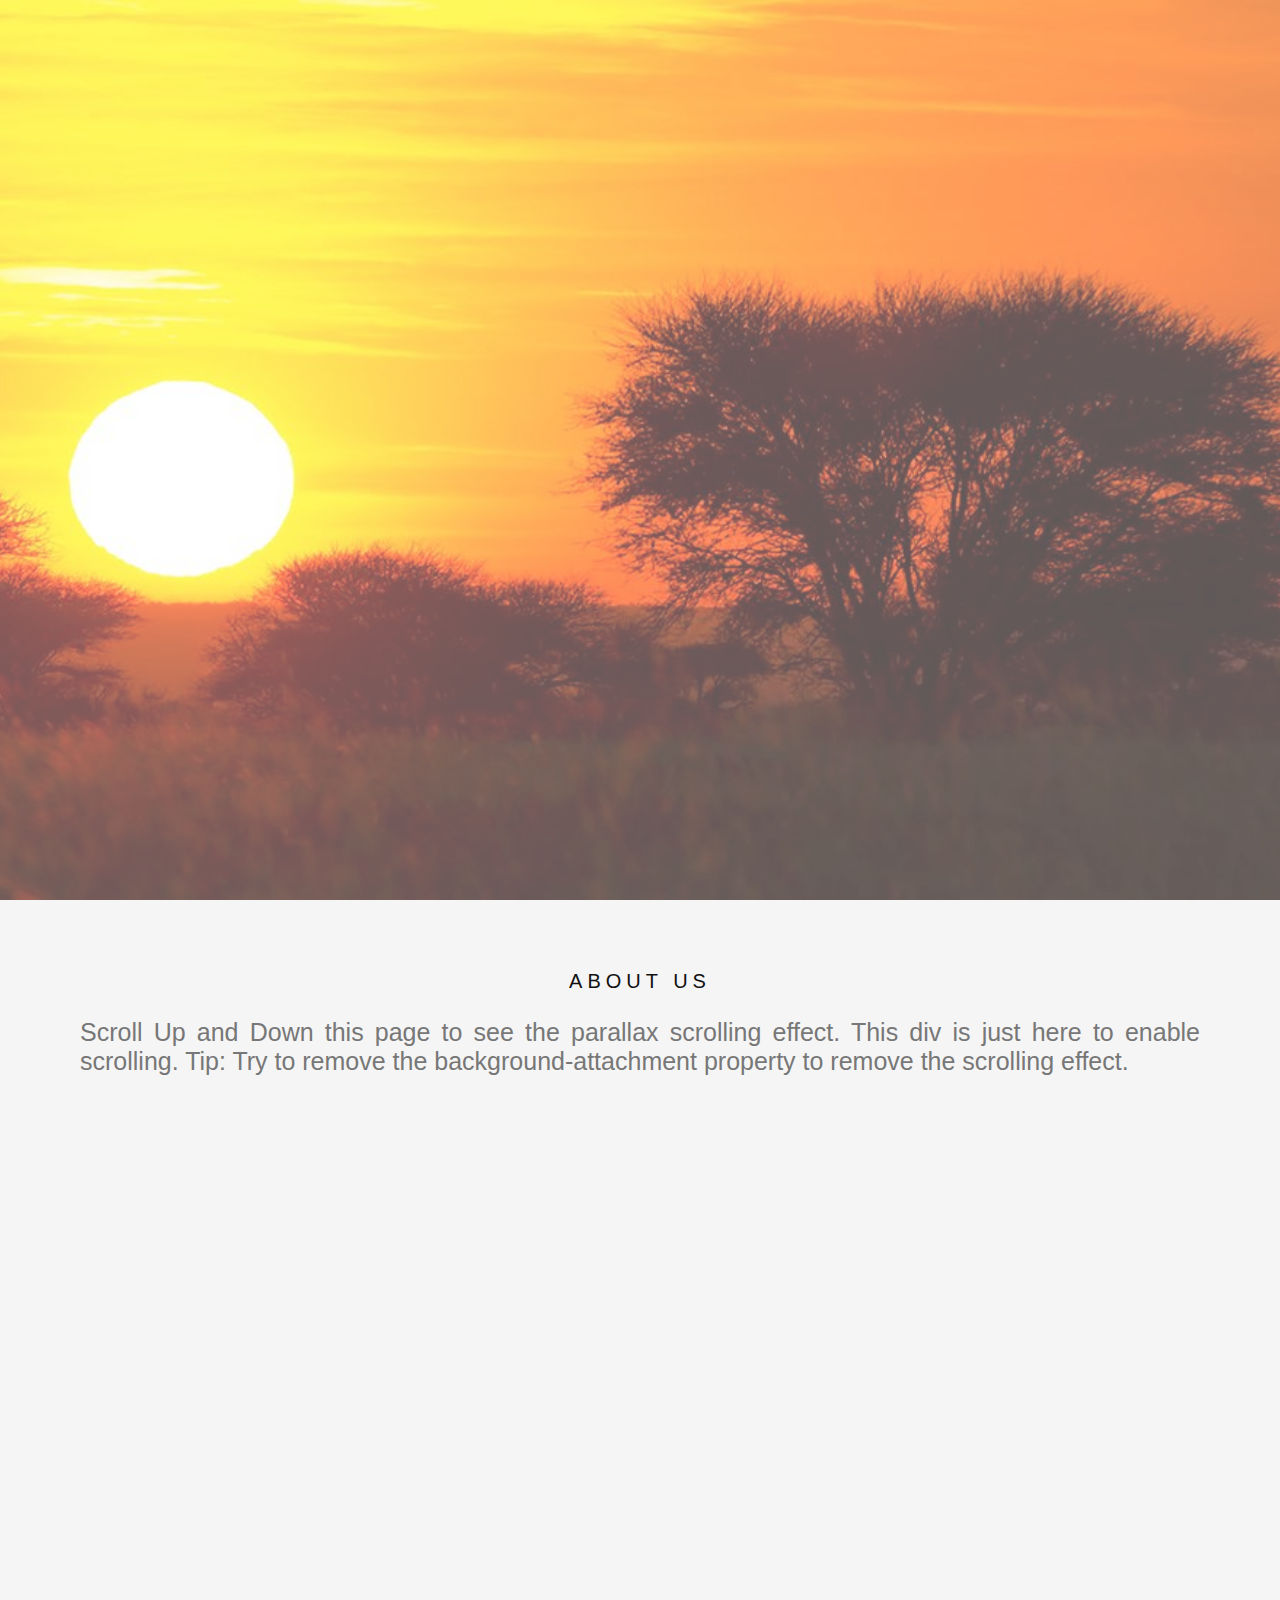
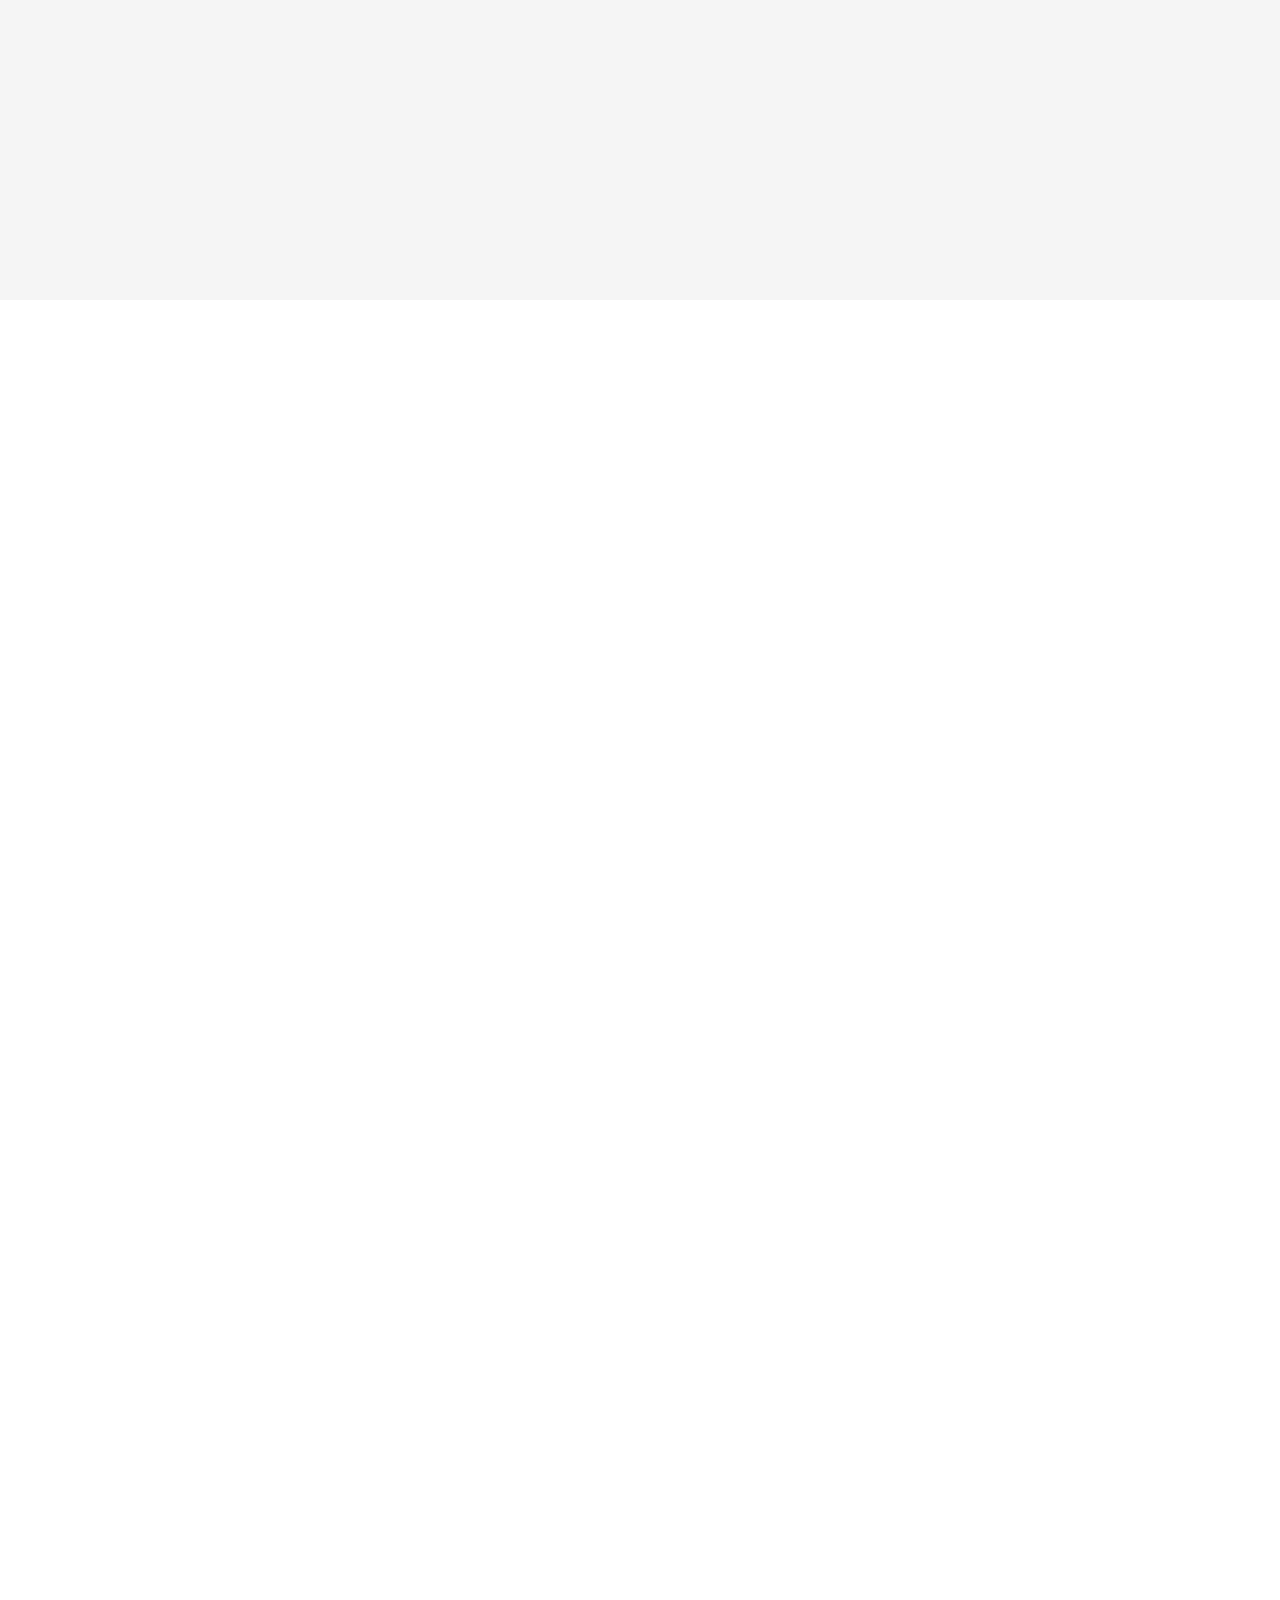
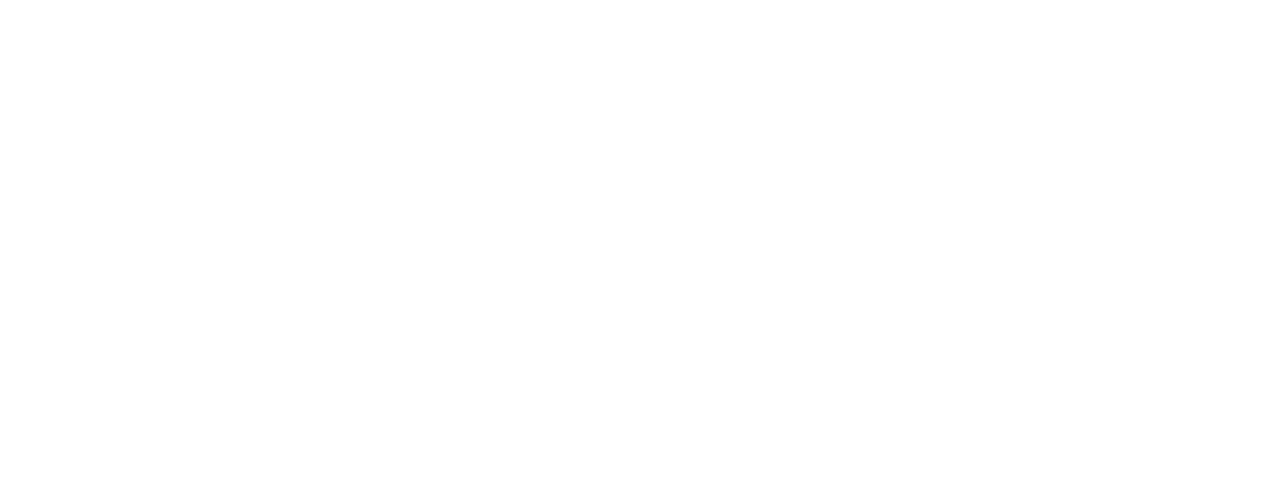
==== html project/example.html @ 8ca65aab "Add files via upload" ====
<!DOCTYPE html>
<html lang="en">
  <head>
    <meta charset="UTF-8" />
    <meta name="viewport" content="width=device-width, initial-scale=1.0" />
    <link rel="stylesheet" href="css sheet/styles.css" />
    <title>Document</title>
  </head>
  <body>
    <div class="parallax1"></div>

    <div class="about">
      <h3>About Us</h3>
      <p>
        Scroll Up and Down this page to see the parallax scrolling effect. This
        div is just here to enable scrolling. Tip: Try to remove the
        background-attachment property to remove the scrolling effect.
      </p>
    </div>

    <div class="parallax1"></div>
    <div class="parallax2"></div>
  </body>
</html>
---- html project/css sheet/styles.css ----
body,
html {
  height: 100%;
  margin: 0;
  font: 400 15px/1.8 "Lato", sans-serif;
  color: #777;
}

.parallax1 {
  /* The image used */
  background-image: url("new.jpg");

  /* Full height */
  height: 100%;

  /* Create the parallax scrolling effect */
  position: relative;
  opacity: 0.65;
  background-attachment: fixed;
  background-position: top;
  background-repeat: no-repeat;
  background-size: cover;
}
h3 {
  text-align: center;
  letter-spacing: 5px;
  text-transform: uppercase;
  font: 20px "Lato", sans-serif;
  color: #111;
}
.about {
  height: 100%;
  background-color: whitesmoke;
  font-size: 36px;
  padding: 50px 80px;
  text-align: justify;
  align-content: bottom;
}
.about p {
  font: 15px "Lato", sans-serif;
  color: #777;
  font-size: 25px;
}
.parallax2 {
  /* The image used */
  background-image: url("funn.jpg");

  /* Full height */
  height: 100%;

  /* Create the parallax scrolling effect */
  position: relative;
  opacity: 0.65;
  background-attachment: fixed;
  background-position: center;
  background-repeat: no-repeat;
  background-size: cover;
}
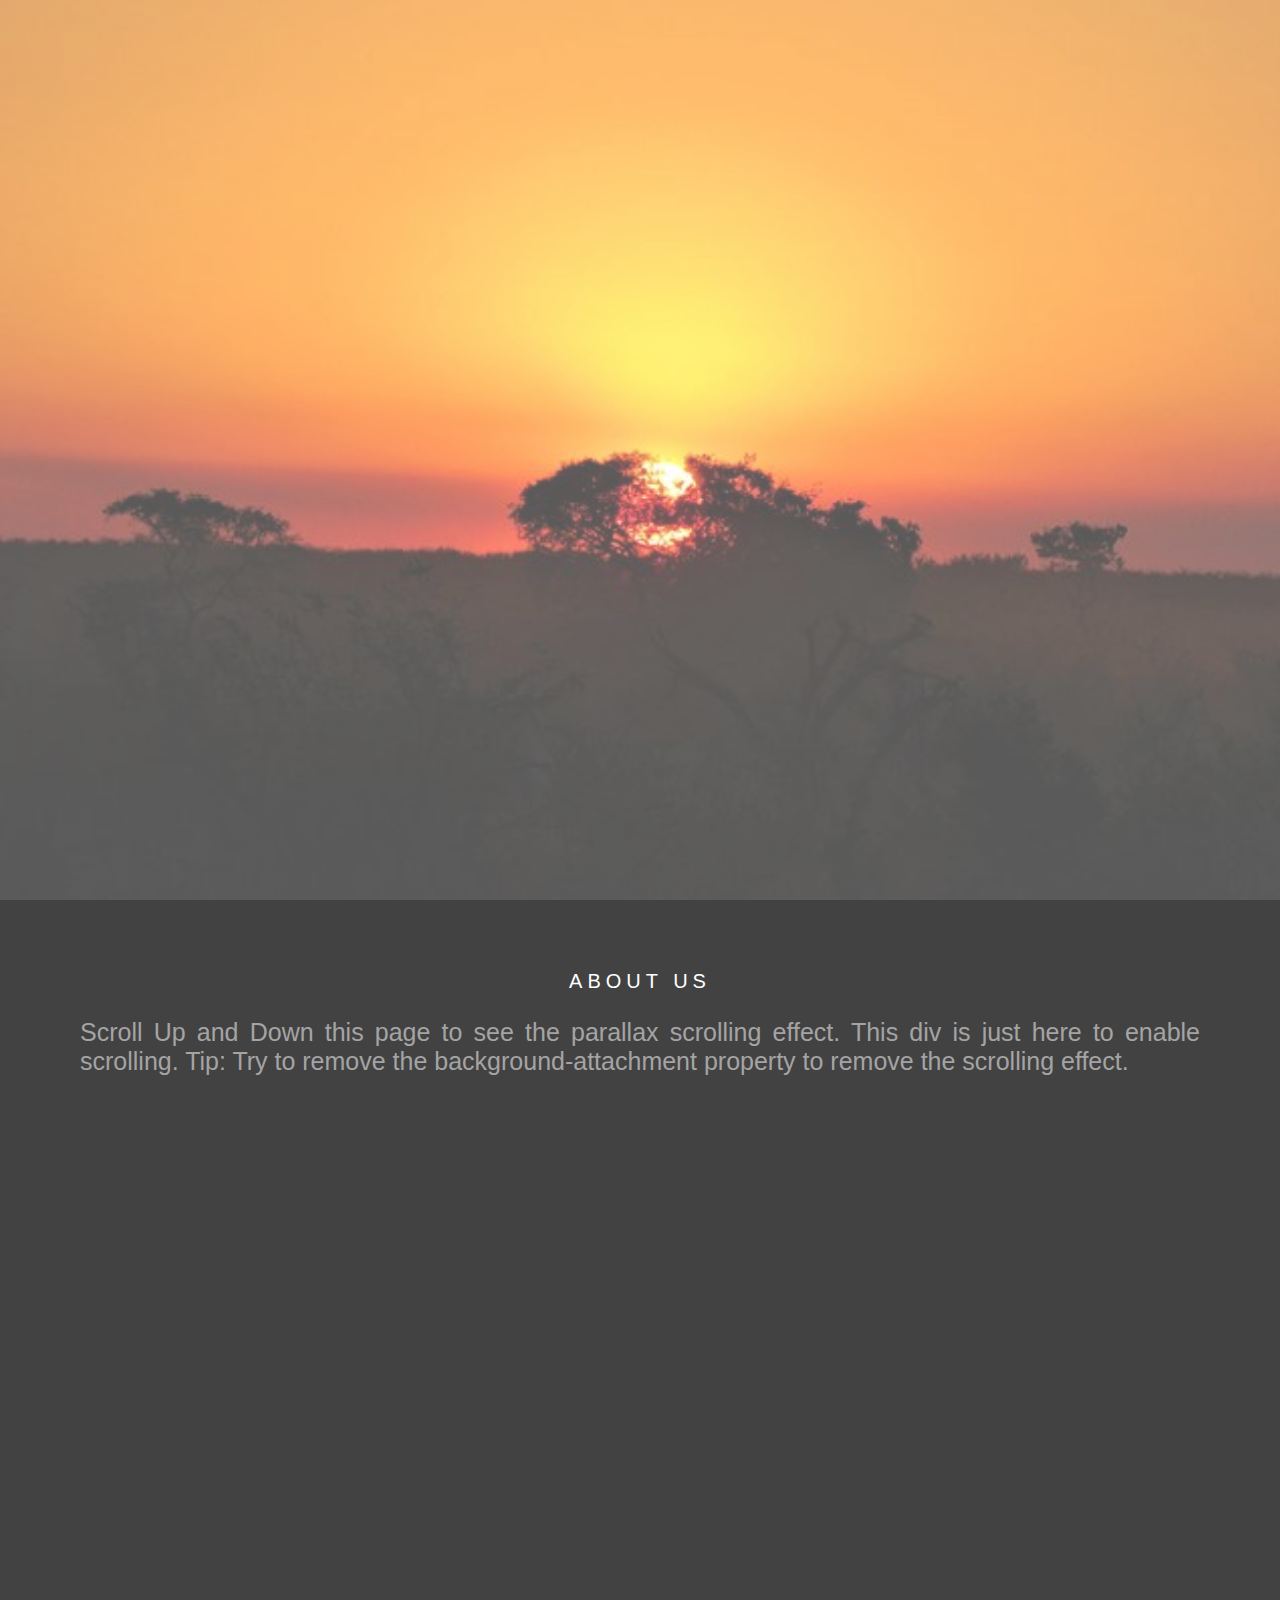
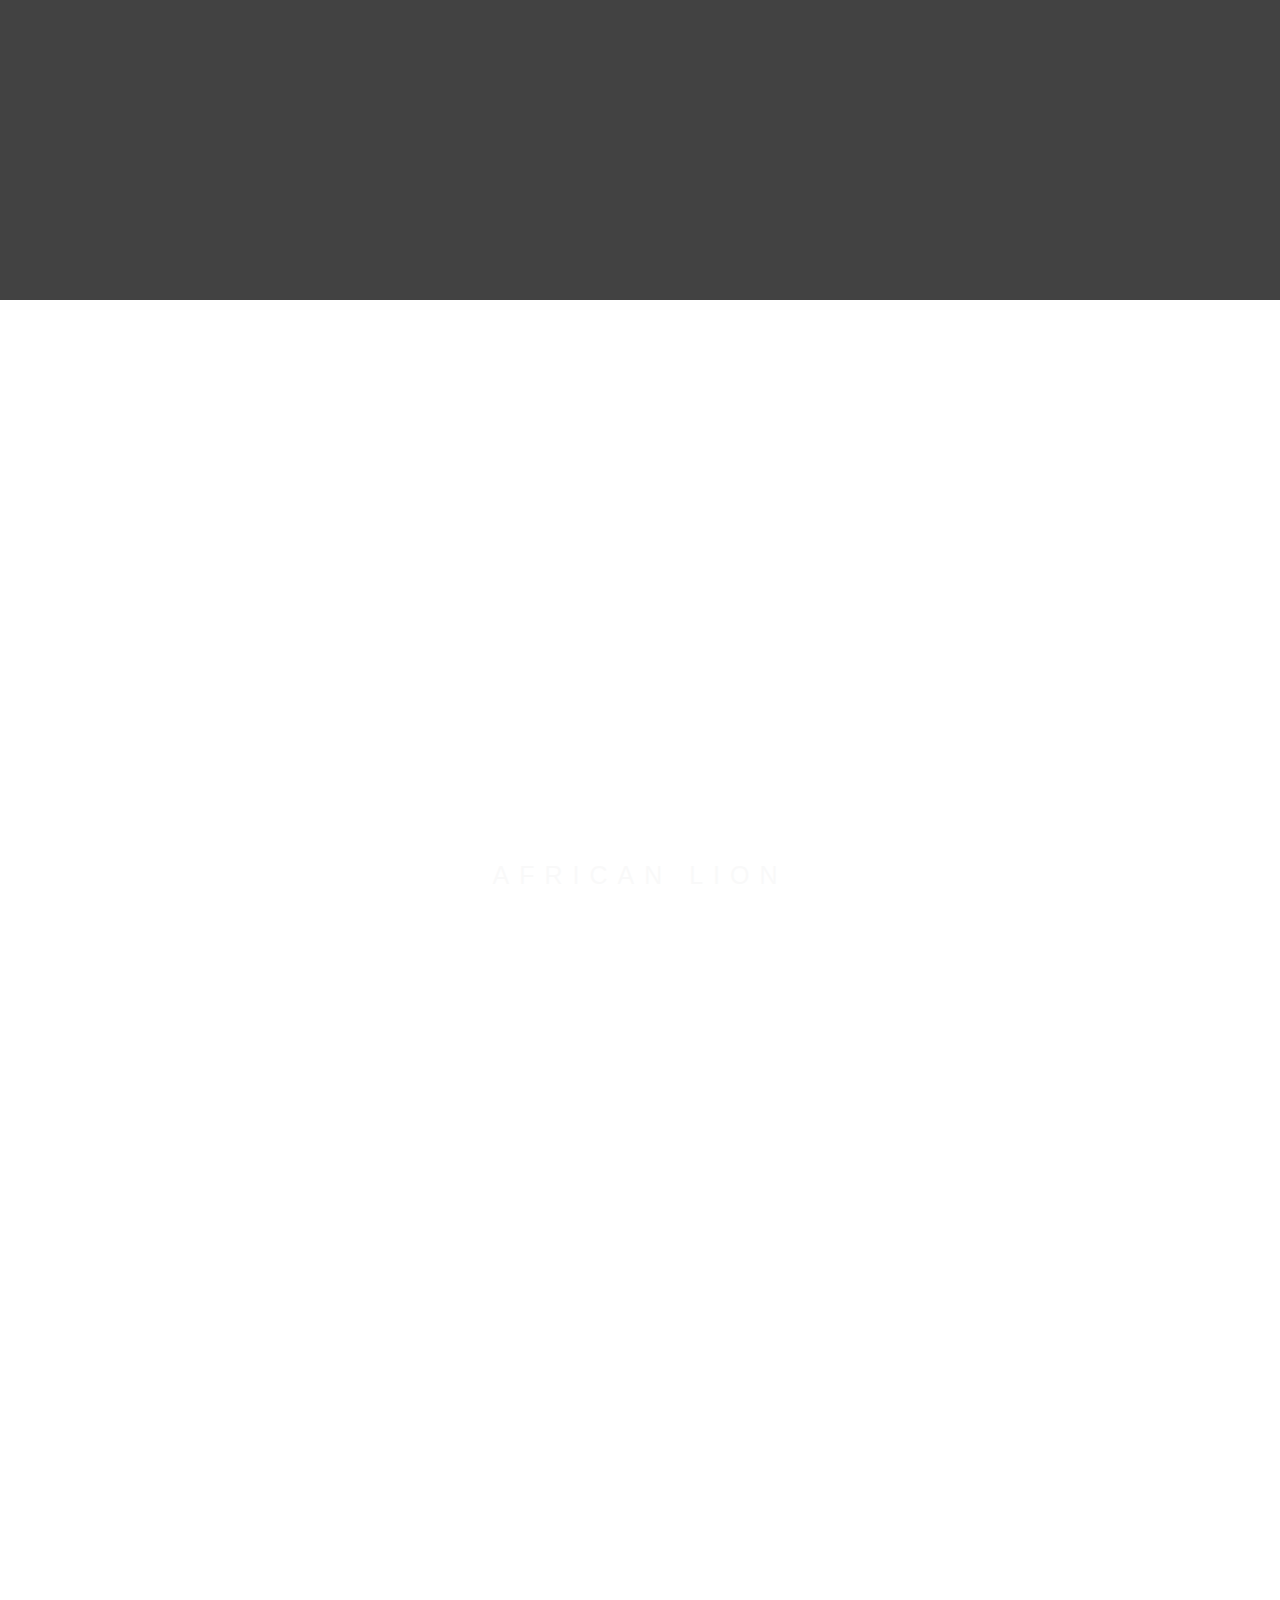
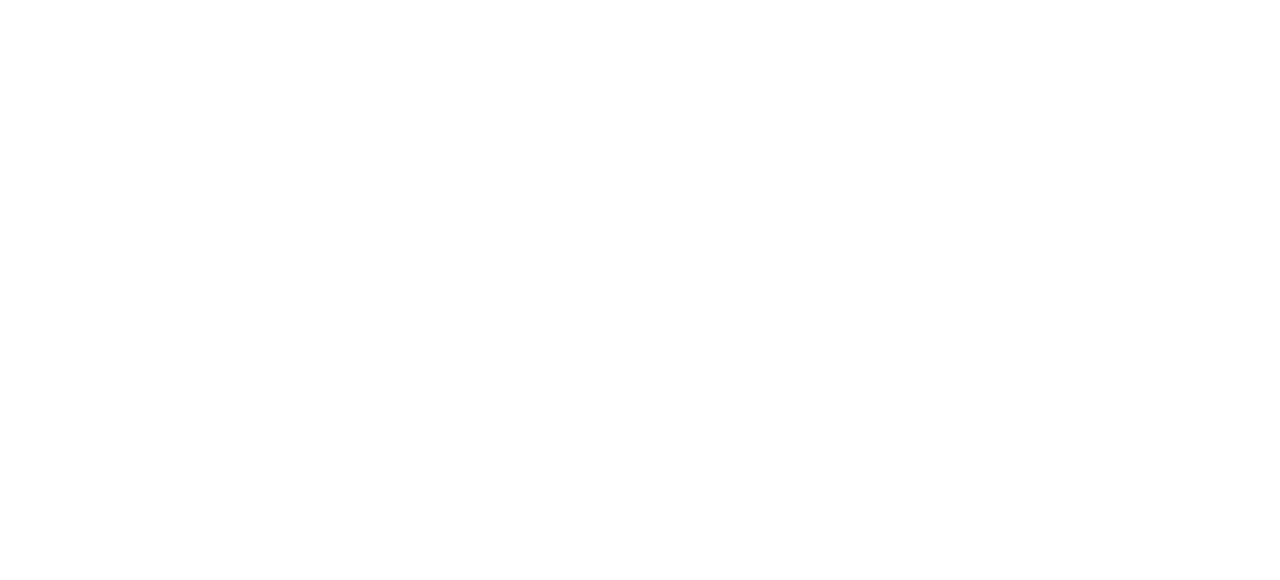
==== commit dc84e590: "Add files via upload" ====
--- a/html project/example.html
+++ b/html project/example.html
@@ -17,8 +17,31 @@
         background-attachment property to remove the scrolling effect.
       </p>
     </div>
-
-    <div class="parallax1"></div>
-    <div class="parallax2"></div>
+    <div class="parallax2">
+      <div class="container">
+        <span class="dropdown-hover">
+          <div class="caption">
+            <span class="border2"> AFRICAN LION </span>
+            <div class="dropdown-content">
+              <div class="container">
+                <p>
+                    <p><b>type</b>: Mammals</p>
+                    <p><b>diet</b>: Carnivore</p> 
+                    <p><b>group name</b>: Pride</p>
+                    <p><b>size</b>: <i>Head and body</i> = 1.37 to 1.98 m</p>
+                    <p><b>size</b>: <i>tail</i> = 66.67 to 100.33 cm</p> 
+                    <p><b>weight</b>: 120.20 to 190.50 kilograms</p> 
+                    <p><b>population trend</b>: Decreasing</p>
+                </p>
+              </div>
+            </div>
+          </div>
+        </span>
+      </div>
+    </div>
+    <div class="slideshow">
+        <p>White rhinos aren’t white, but slate gray to yellowish brown in color. The species name actually takes its root from Dutch, "weit" (wide), in reference to the animal's wide muzzle</p>
+        <p>Many plant species have evolved seeds that are dependent on passing through an elephant's digestive tract before they can germinate. At least one third of tree species in West African forests rely on elephants in this way for dissemination.</p>
+      </div>
   </body>
 </html>
--- a/html project/css sheet/styles.css
+++ b/html project/css sheet/styles.css
@@ -8,7 +8,7 @@
 
 .parallax1 {
   /* The image used */
-  background-image: url("new.jpg");
+  background-image: url("sunset.jpg");
 
   /* Full height */
   height: 100%;
@@ -26,11 +26,11 @@
   letter-spacing: 5px;
   text-transform: uppercase;
   font: 20px "Lato", sans-serif;
-  color: #111;
+  color: rgb(255, 255, 255);
 }
 .about {
   height: 100%;
-  background-color: whitesmoke;
+  background-color: rgb(66, 66, 66);
   font-size: 36px;
   padding: 50px 80px;
   text-align: justify;
@@ -38,15 +38,15 @@
 }
 .about p {
   font: 15px "Lato", sans-serif;
-  color: #777;
+  color: rgb(165, 164, 164);
   font-size: 25px;
 }
 .parallax2 {
   /* The image used */
-  background-image: url("funn.jpg");
+  background-image: url("lion_parallax.jpg");
 
   /* Full height */
-  height: 100%;
+  height: 120%;
 
   /* Create the parallax scrolling effect */
   position: relative;
@@ -56,3 +56,95 @@
   background-repeat: no-repeat;
   background-size: cover;
 }
+.caption {
+  position: absolute;
+  left: 0;
+  top: 50%;
+  width: 100%;
+  text-align: center;
+  color: #000;
+}
+.caption span.border1 {
+  background-color: #111;
+  color: #fff;
+  padding: 18px;
+  font-size: 25px;
+  letter-spacing: 10px;
+}
+.caption span.border2 {
+  background-color: #111;
+  color: #fff;
+  padding: 18px;
+  font-size: 25px;
+  letter-spacing: 10px;
+  background-color: transparent;
+  font-size: 25px;
+  color: #f7f7f7;
+}
+.dropdown-hover:hover .dropdown-content {
+  align-content: center;
+  display: block;
+}
+
+.dropdown-content {
+  cursor: auto;
+  color: rgb(0, 0, 0);
+  background-color: transparent;
+  display: none;
+  margin-left: 10px;
+  position: absolute;
+  min-width: 160px;
+  margin: 0;
+  padding: 0;
+  width: 100%;
+  background-color: transparent;
+  text-align: center;
+}
+
+.dropdown-hover {
+  text-align: center;
+  font-size: 35px;
+  float: center\;;
+}
+
+.container {
+  text-align: center;
+  font-size: 20px;
+}
+.slideshow {
+  width: 550px;
+  height: 800px;
+  overflow: hidden;
+  position: relative;
+  float: right;
+  margin-right: 250px;
+}
+.slideshow p {
+  position: absolute;
+  animation: fling-minislide 20s infinite;
+  opacity: 0;
+  width: 100%;
+  height: auto;
+  text-align: center;
+  letter-spacing: 5px;
+  text-transform: uppercase;
+  font: 20px "Lato", sans-serif;
+  color: rgb(0, 0, 0);
+}
+
+@keyframes fling-minislide {
+  20% {
+    opacity: 1;
+  }
+  50% {
+    opacity: 0;
+  }
+}
+.slideshow p:nth-child(1) {
+  animation-delay: 5s;
+  animation-iteration-count: 1;
+}
+.slideshow p:nth-child(2) {
+  animation-delay: 10s;
+  animation-iteration-count: 1;
+}
